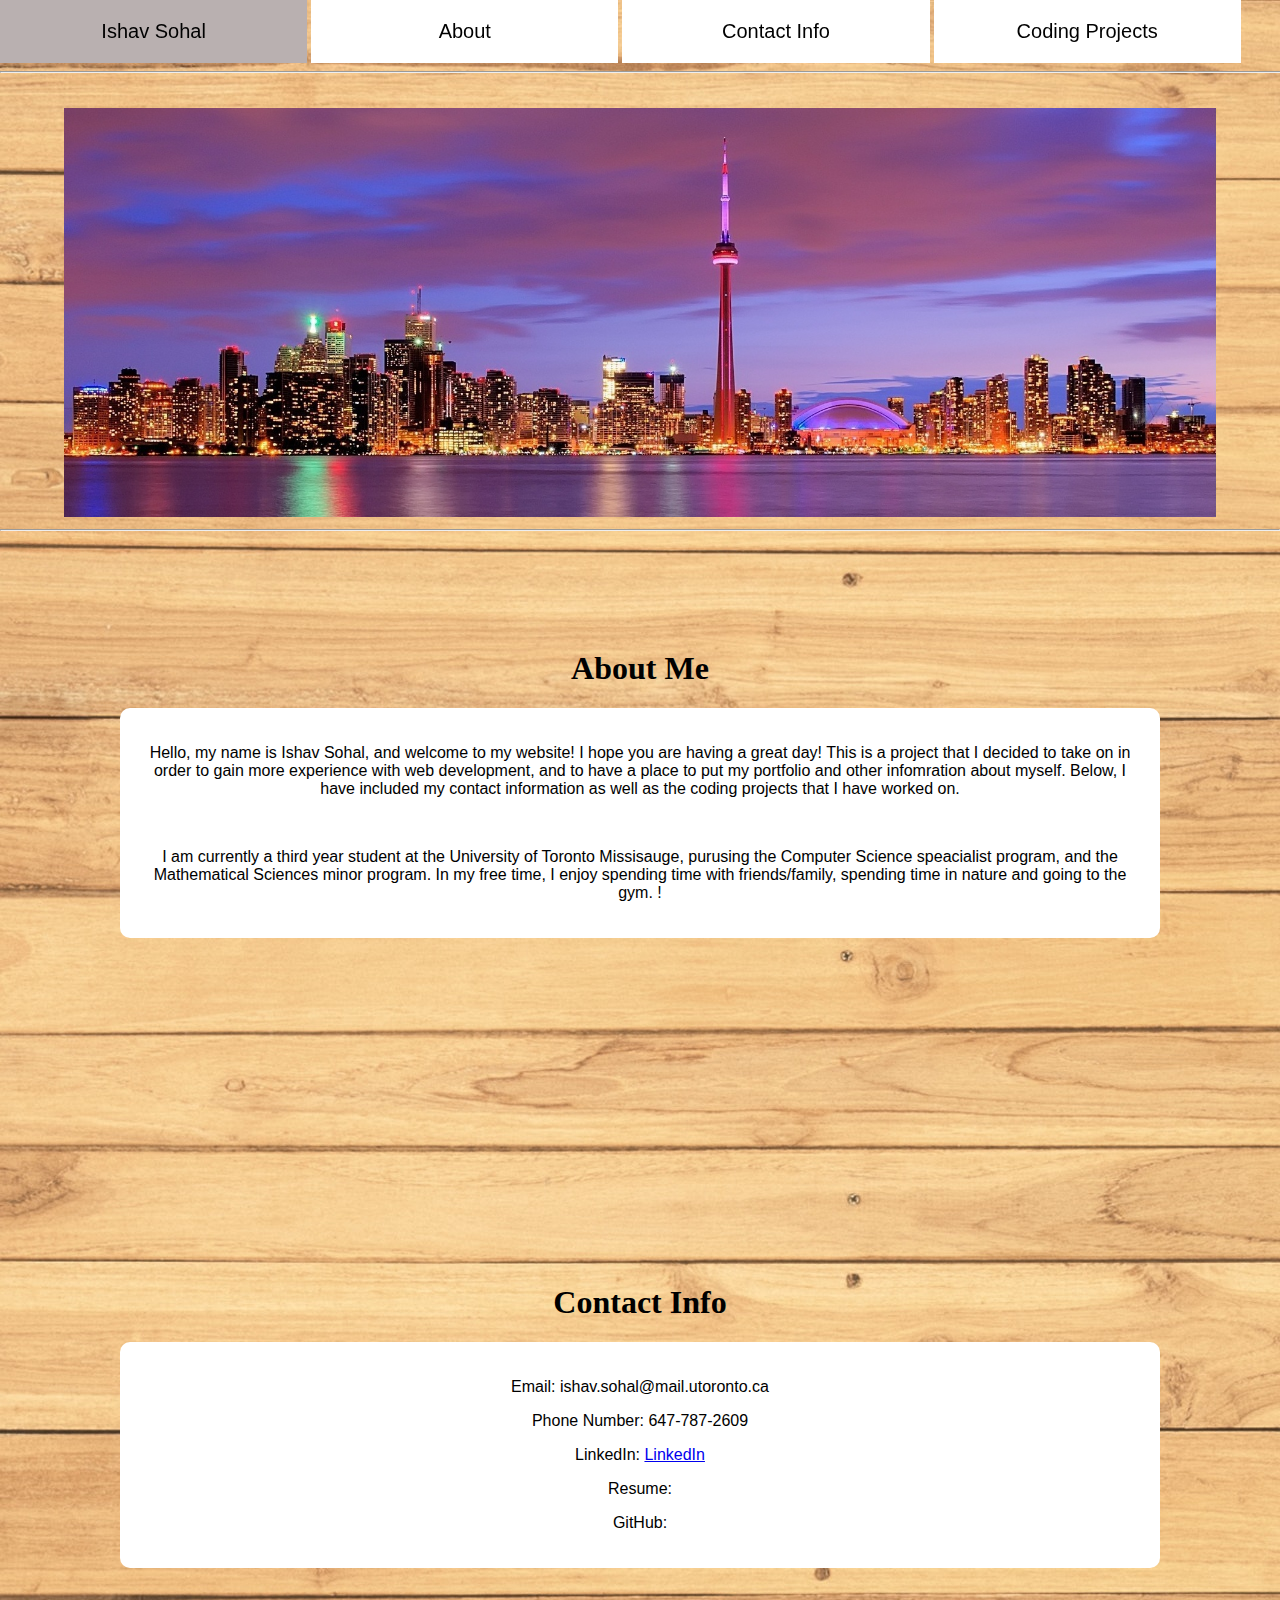
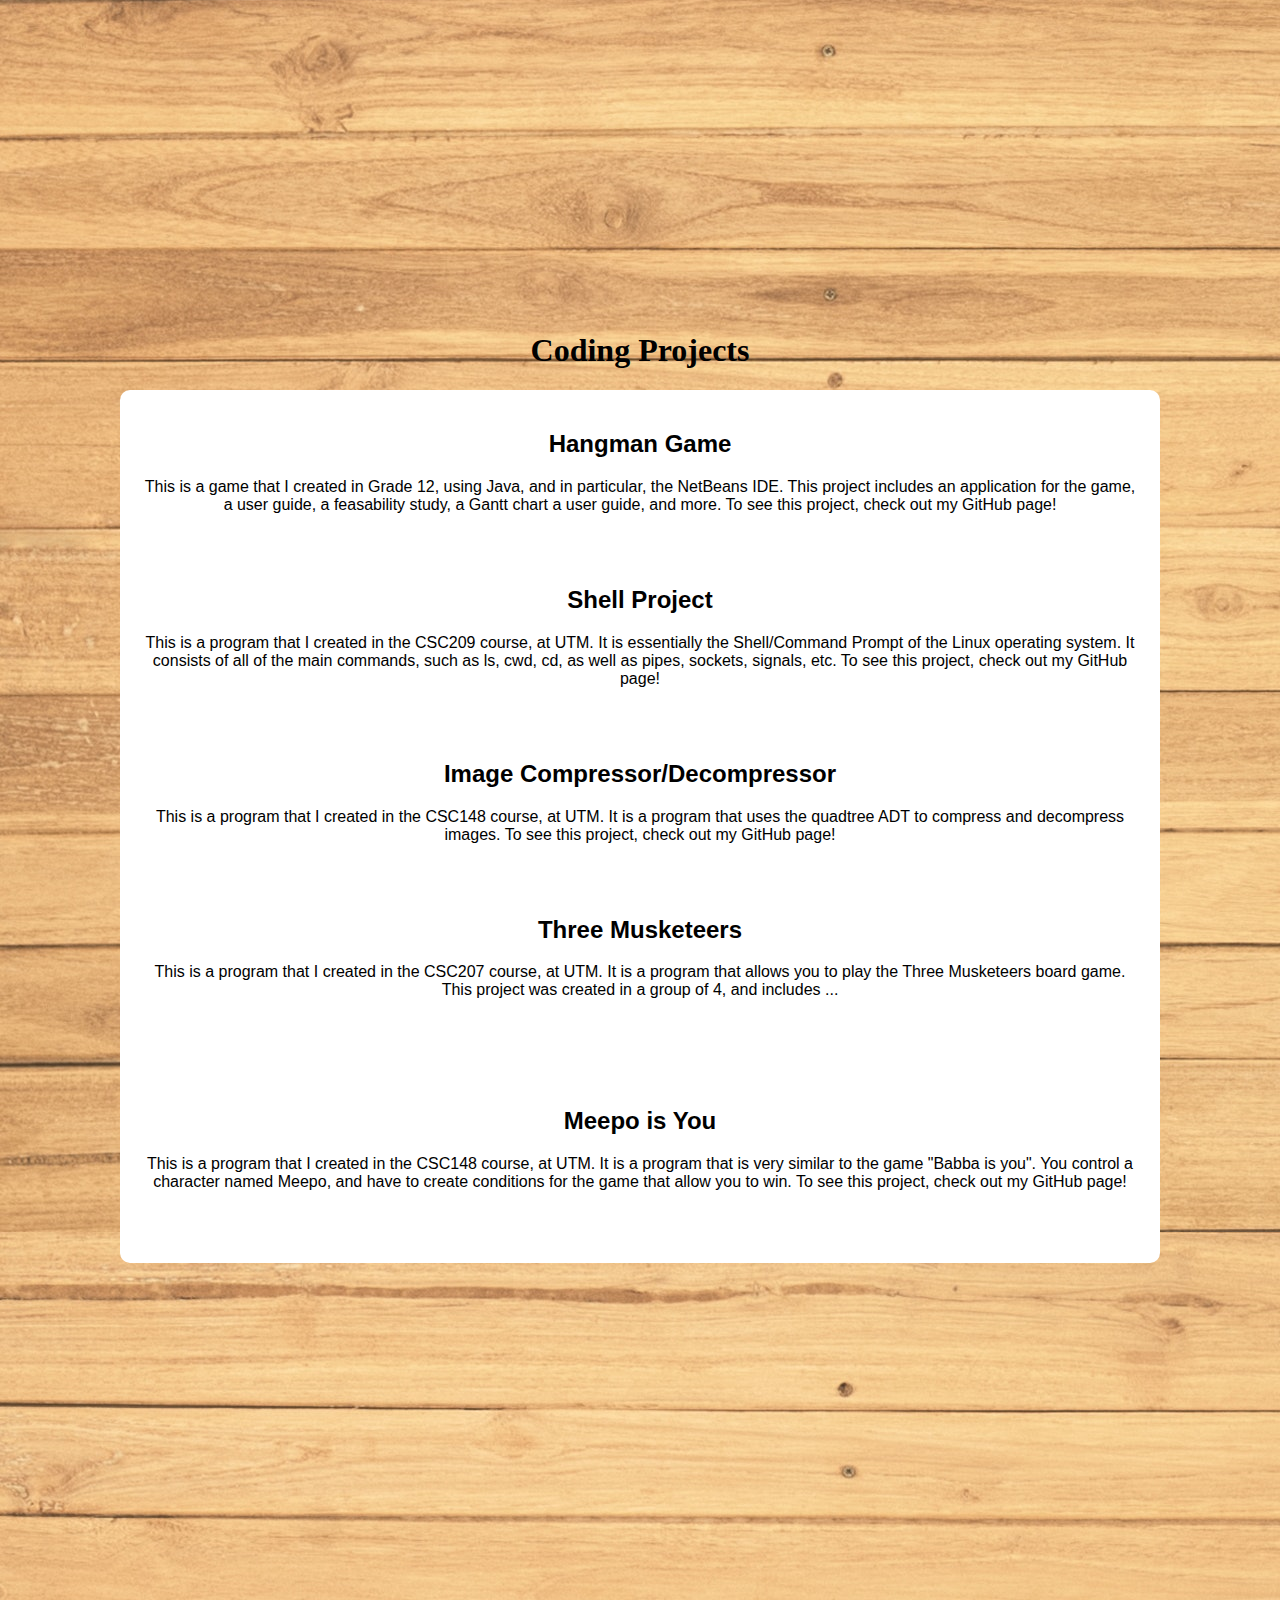
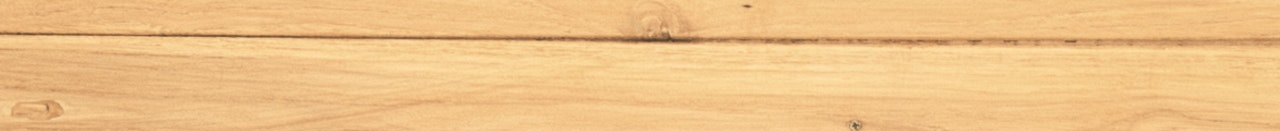
==== index.html @ 01f90966 "Added program files" ====
<!DOCTYPE html>

<html>
  <head>
    <title>Ishav Sohal</title>
    <link rel="stylesheet" href="styles.css">
    <meta charset="UTF-8">
    <meta name="viewport" content="width=device-width, initial-scale=1">
    <script src="app.js"></script>
    <style>
      body  {
        background-color: white;
      }
    </style>
  </head>

  <body id="body">  
    
    <header>
      <button id="btn1" onclick="homeButton()">Ishav Sohal</button>
      <button data-inline="true" id="btn2" onclick="aboutButton()">About</button>
      
      <button data-inline="true" id="btn3" onclick="contactButton()">Contact Info</button>
      
      <button data-inline="true" id="btn4" onclick="codingButton()">Coding Projects</button>
      <hr>
    </header>
    <br><br><br><br><br><br>

    <center><img src="images/Toronto-skyline-wallpaper-World-wallpapers-19807.jpg" border="0" width="90%" height="50%"></center>
    <hr><br>

    

    <br id="aboutme"><br><br><br>
    <center><h1>About Me</h1></center>
    <center><div>
      <p>Hello, my name is Ishav Sohal, and welcome to my website! I hope you are having a great day!
        This is a project 
        that I decided to take on in order to gain more experience with web development, 
        and to have a place to put my portfolio and other infomration about myself. Below, I have 
        included my contact information as well as the coding projects that I have worked on.<p></p> 
        <br>
      <p>I am currently a third year student at the University of Toronto Missisauge, purusing
      the Computer Science speacialist program, and the Mathematical Sciences minor program. 
      In my free time, I enjoy spending time with friends/family, spending time in nature
      and going to the gym. !</p>
      </div></center>    
    <br><br><br><br><br><br><br><br><br><br><br><br><br><br>

    <br id="contactinfo"><br><br><br>
    <center><h1>Contact Info</h1></center>
    <center><div>
      <p>Email: ishav.sohal@mail.utoronto.ca</p>
      <p>Phone Number: 647-787-2609</p>
      <p>LinkedIn: <a href="www.linkedin.com/in/ishav-sohal-a7173325b">LinkedIn</a></p>
      <p>Resume: </p>
      <p>GitHub: </p>
    </div></center>
    <br><br><br><br><br><br><br><br><br><br><br><br><br><br><br>

    <br id="codingprojects"><br><br><br>
    <center><h1>Coding Projects</h1></center>
    <center><div>
      <h2>Hangman Game</h2> 
      <p>This is a game that I created in Grade 12, using Java, and 
      in particular, the NetBeans IDE. This project includes an
      application for the game, a user guide, a feasability study, a Gantt chart
      a user guide, and more. To see this project, check out my GitHub page! </p>
      <br><br>
      <h2>Shell Project</h2> 
      <p>This is a program that I created in the CSC209 course, at UTM. It is 
        essentially the Shell/Command Prompt of the Linux operating system. It 
        consists of all of the main commands, such as ls, cwd, cd, as well as 
        pipes, sockets, signals, etc. To see this project, check out my GitHub page! </p>
      <br><br>
      <h2>Image Compressor/Decompressor</h2> 
      <p>This is a program that I created in the CSC148 course, at UTM. It is 
           a program that uses the quadtree ADT to compress and decompress images.
           To see this project, check out my GitHub page!</p>
      <br><br>
          <h2>Three Musketeers</h2> 
          <p>This is a program that I created in the CSC207 course, at UTM. It is 
            a program that allows you to play the Three Musketeers board game. This
            project was created in a group of 4, and includes ... </p>
        <br><br>
      <br><br>
        <h2>Meepo is You</h2> 
        <p>This is a program that I created in the CSC148 course, at UTM. It is 
          a program that is very similar to the game "Babba is you". You control a 
          character named Meepo, and have to create conditions for the game that 
          allow you to win. To see this project, check out my GitHub page! </p>
      <br><br>
    </div></center>
    <br><br><br><br><br><br><br><br><br><br><br><br><br><br><br><br><br><br>
    <br><br><br><br><br><br><br><br>


  </body>
  
</html>
---- styles.css ----
body{
    background-image: url("images/background3.jpg");
    margin: 0px;
    padding: 0px;
}

html {
    scroll-behavior: smooth;
   }

header{
    position: fixed;
    width: 120%;
    padding: 0px;
    margin:0px;

}


button{
    width: 20%;
    background-color: white;
    font-size: 20px;
    font-family: Verdana, Geneva, Tahoma, sans-serif;
    padding: 20px;
    border: 0px solid;
    margin:0px;
}


button:hover {
    background-color: rgb(185, 176, 176);
    color: black;
}


div {
    display: block;
    font-family: Verdana, Geneva, Tahoma, sans-serif;
    font-size: vw;
    color: black;
    width: 1000px;
    padding: 20px;
    margin-top: 20px;
    border-radius: 10px;
    background-color: white;

  }
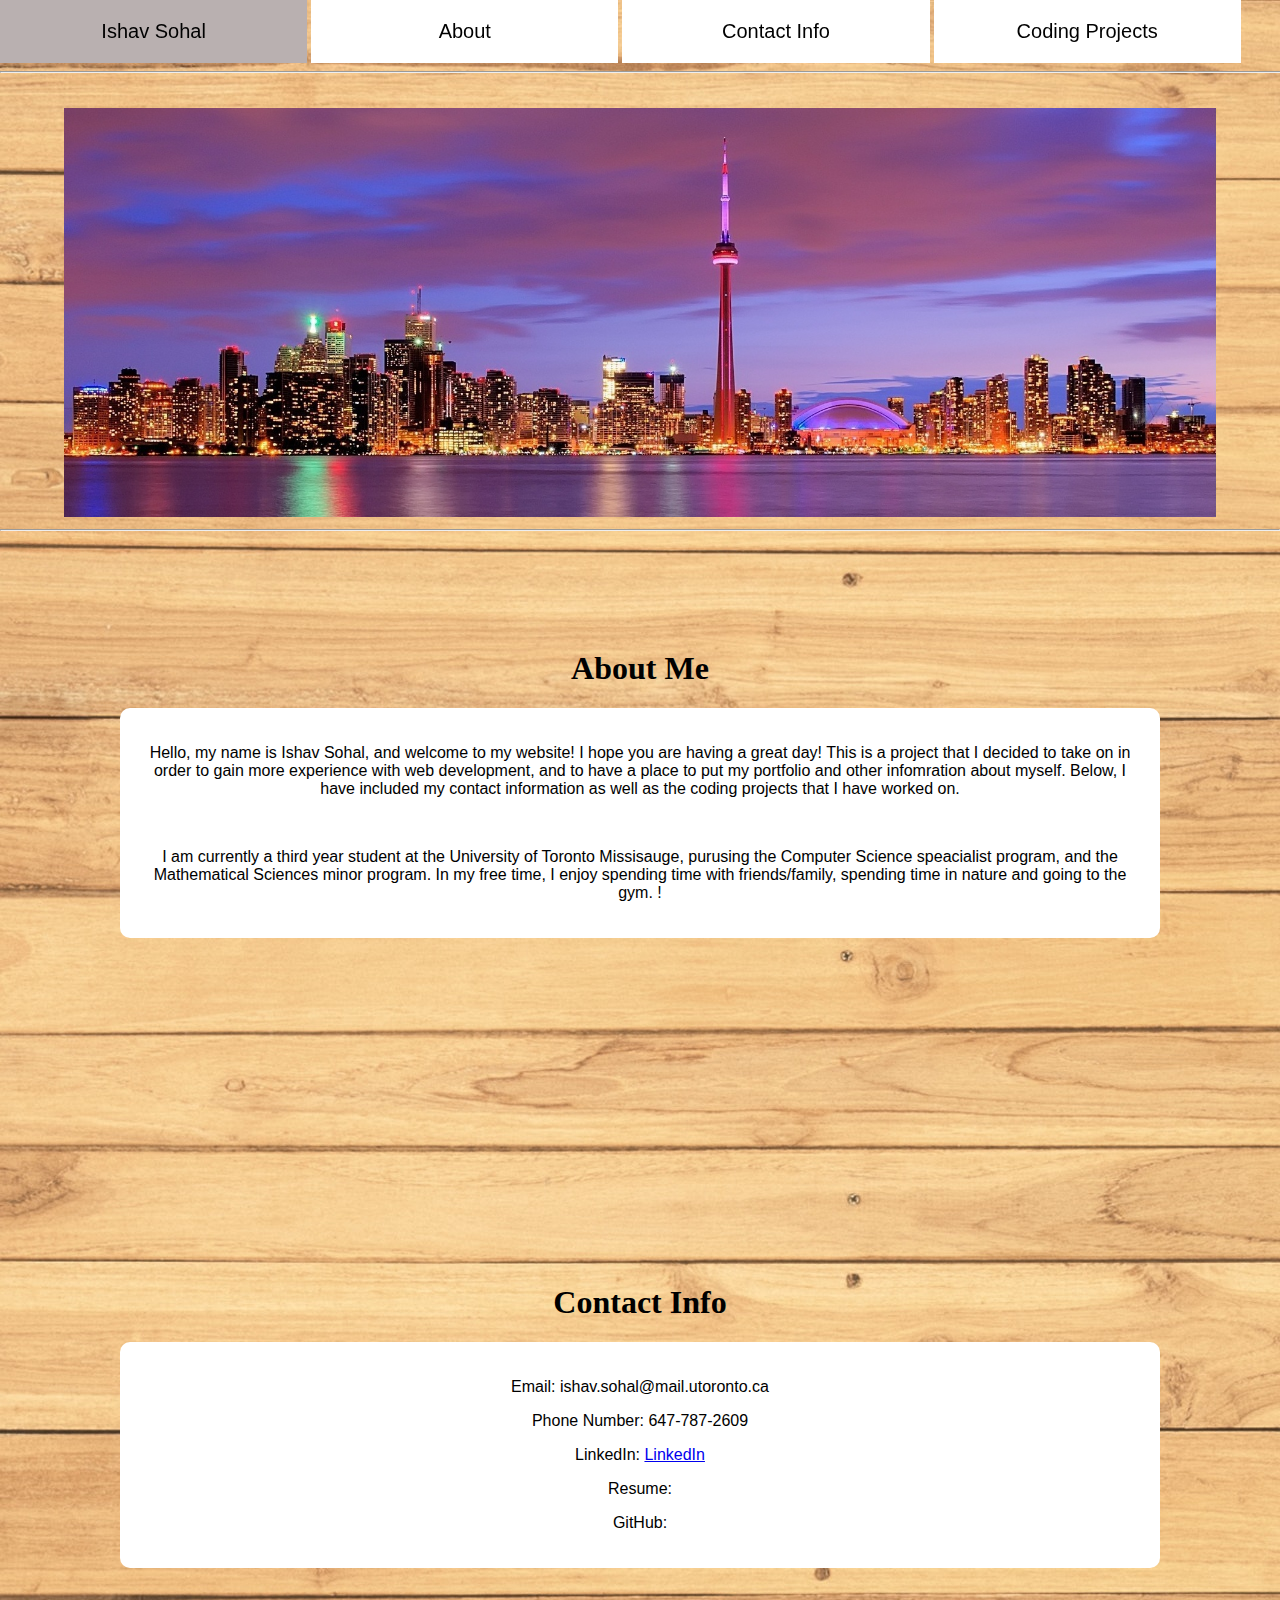
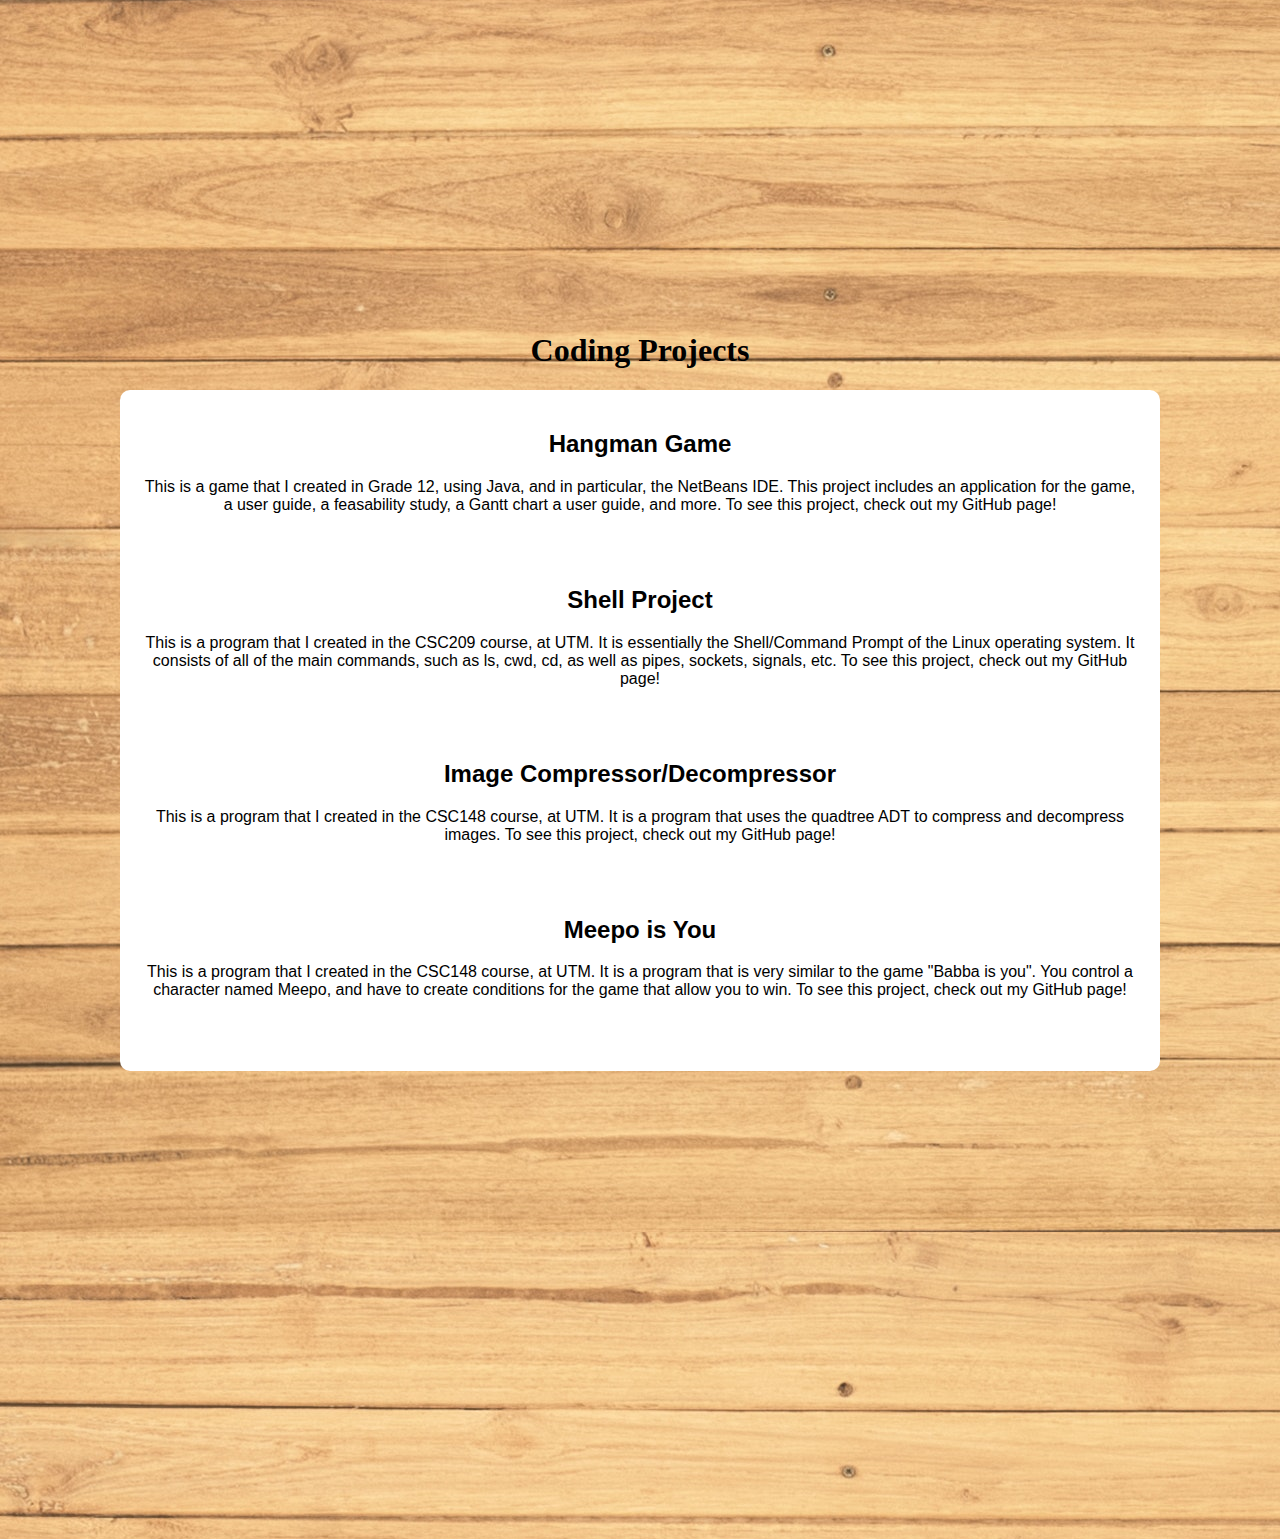
==== commit 5e79d3ee: "Modification to Coding Projects" ====
--- a/index.html
+++ b/index.html
@@ -79,12 +79,6 @@
            a program that uses the quadtree ADT to compress and decompress images.
            To see this project, check out my GitHub page!</p>
       <br><br>
-          <h2>Three Musketeers</h2> 
-          <p>This is a program that I created in the CSC207 course, at UTM. It is 
-            a program that allows you to play the Three Musketeers board game. This
-            project was created in a group of 4, and includes ... </p>
-        <br><br>
-      <br><br>
         <h2>Meepo is You</h2> 
         <p>This is a program that I created in the CSC148 course, at UTM. It is 
           a program that is very similar to the game "Babba is you". You control a 
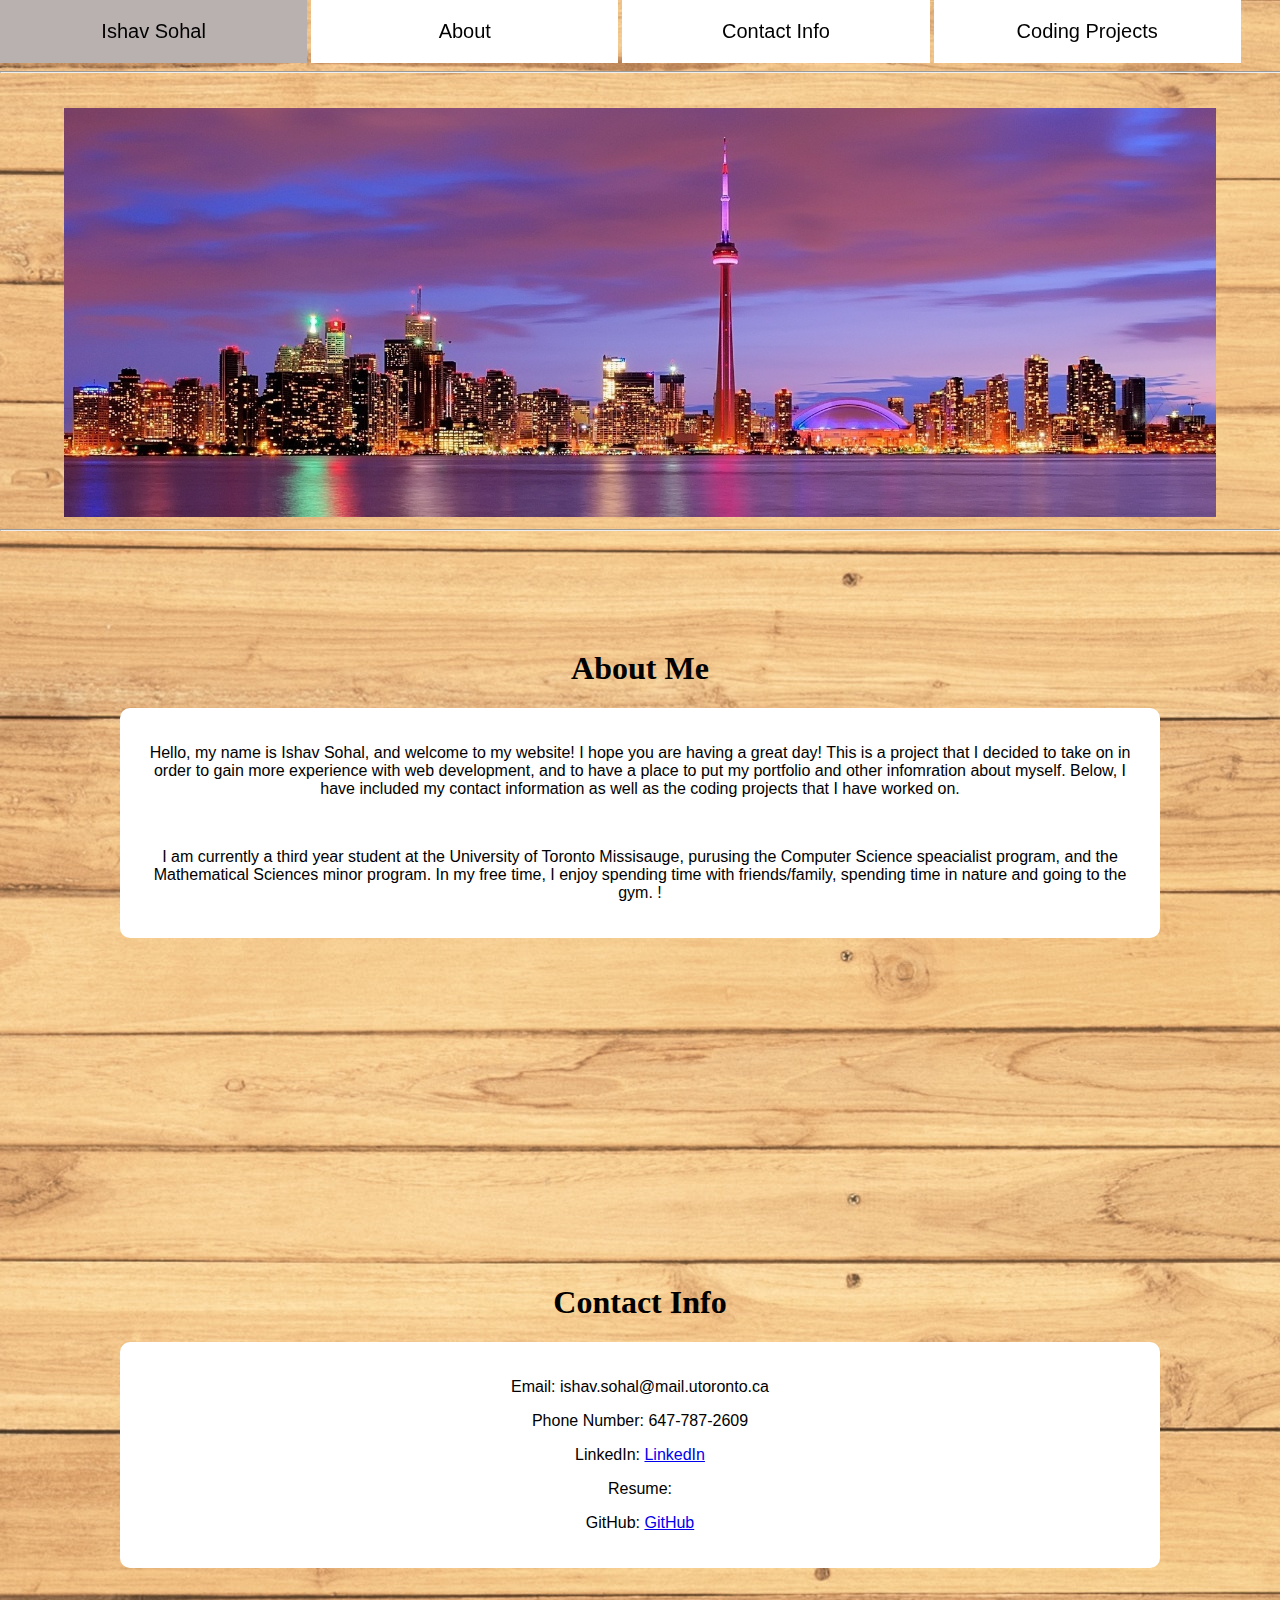
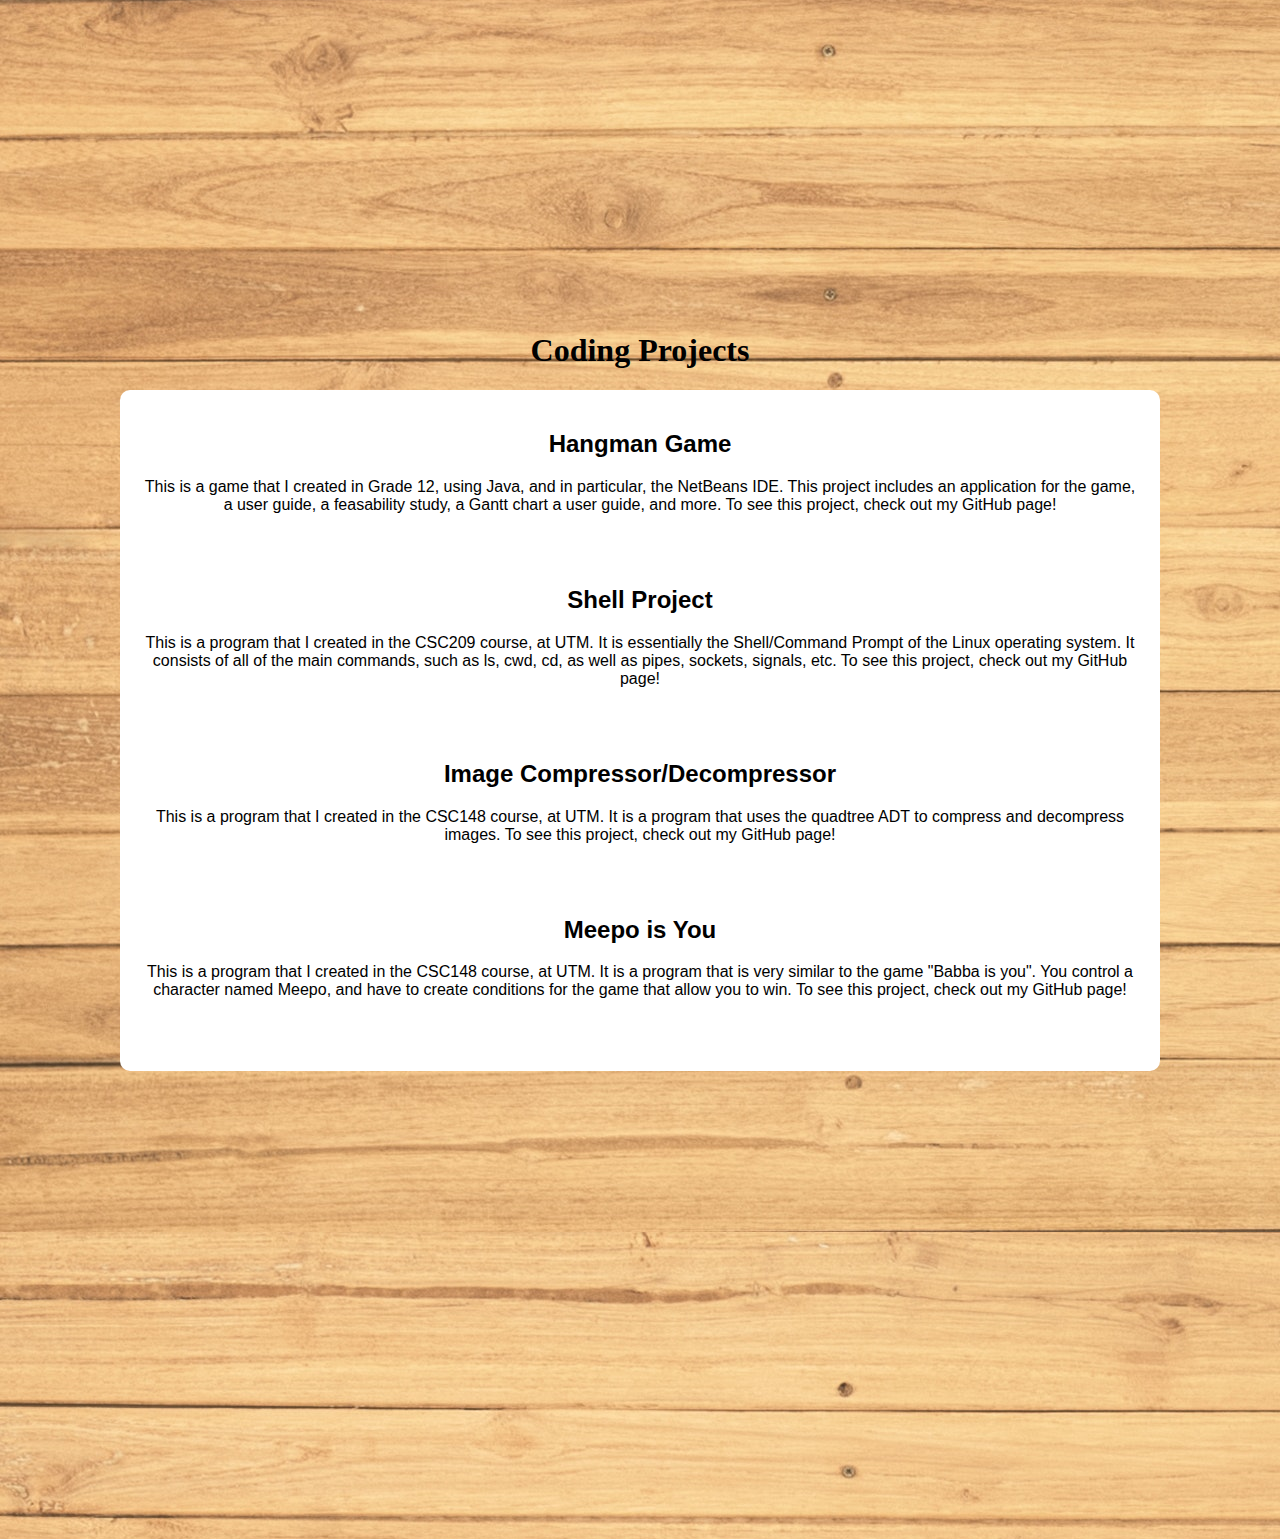
==== commit 72e889d5: "Fixed linkedin and github links" ====
--- a/index.html
+++ b/index.html
@@ -53,9 +53,9 @@
     <center><div>
       <p>Email: ishav.sohal@mail.utoronto.ca</p>
       <p>Phone Number: 647-787-2609</p>
-      <p>LinkedIn: <a href="www.linkedin.com/in/ishav-sohal-a7173325b">LinkedIn</a></p>
+      <p>LinkedIn: <a href="https://www.linkedin.com/in/ishav-sohal-a7173325b">LinkedIn</a></p>
       <p>Resume: </p>
-      <p>GitHub: </p>
+      <p>GitHub: <a href="https://github.com/IshavSohal?tab=repositories">GitHub</a></p>
     </div></center>
     <br><br><br><br><br><br><br><br><br><br><br><br><br><br><br>
 
